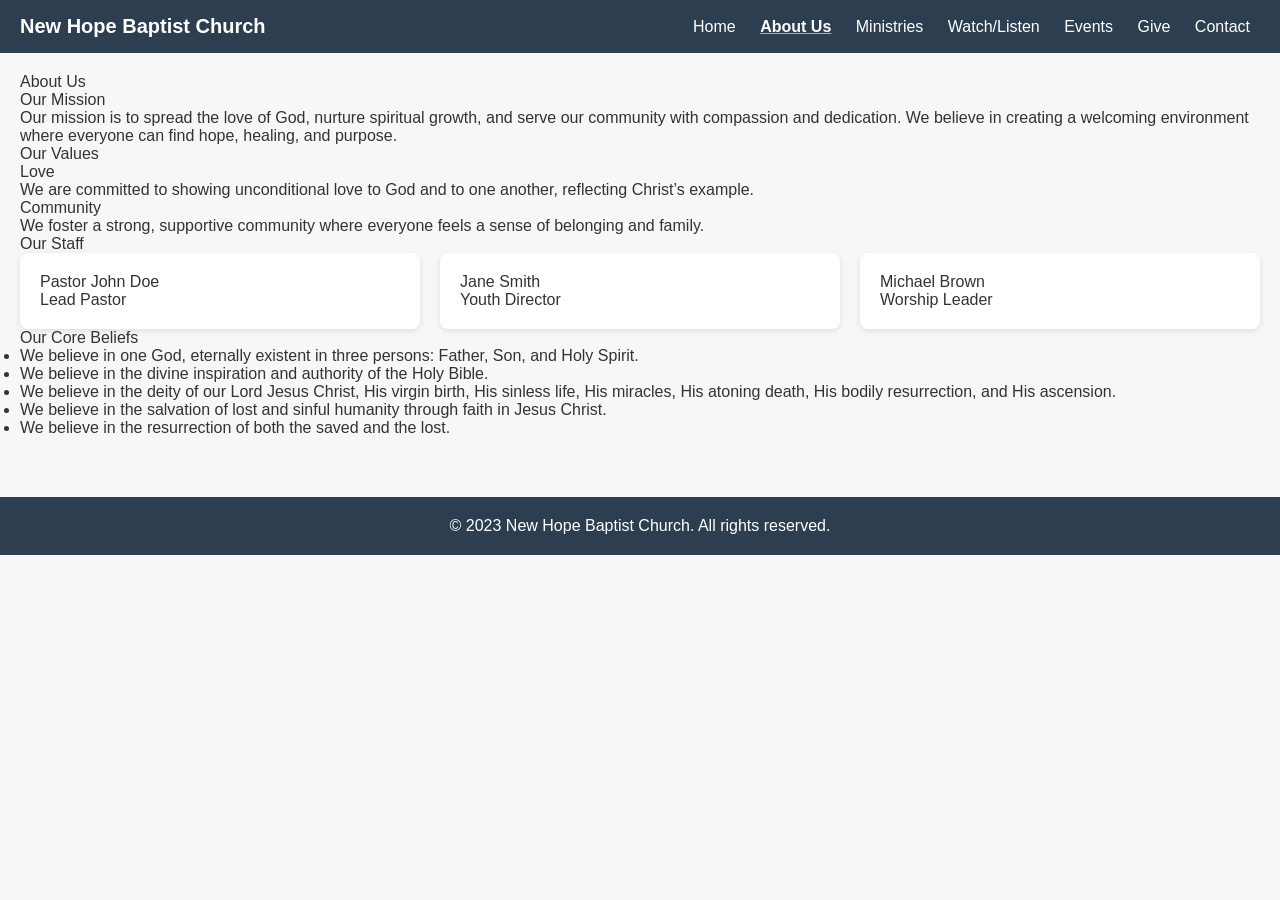
==== about.html @ 7a417d83 "mock update 1" ====
<!DOCTYPE html>
<html lang="en">
<head>
    <meta charset="UTF-8">
    <meta name="viewport" content="width=device-width, initial-scale=1.0">

    <title>About Us – New Hope Baptist Church</title>
    <meta name="description" content="Learn about the mission, values, staff, and core beliefs of New Hope Baptist Church.">
    <meta name="robots" content="index,follow">

    <!-- Open Graph -->
    <meta property="og:title" content="About Us – New Hope Baptist Church">
    <meta property="og:description" content="Discover the mission, values, and beliefs that guide New Hope Baptist Church.">
    <meta property="og:type" content="website">
    <meta property="og:image" content="images/about-banner.jpg">
    <meta property="og:url" content="https://yourdomain.com/about.html">

    <link rel="stylesheet" href="styles.css">
</head>

<body>

<header class="header">
    <div class="logo">New Hope Baptist Church</div>
    <nav class="nav" id="navMenu">
        <a href="index.html">Home</a>
        <a href="about.html" class="active">About Us</a>
        <a href="ministries.html">Ministries</a>
        <a href="watch.html">Watch/Listen</a>
        <a href="events.html">Events</a>
        <a href="give.html">Give</a>
        <a href="contact.html">Contact</a>
    </nav>
    <button class="menu-btn" onclick="toggleMenu()">☰</button>
</header>

<section class="page">
    <h1>About Us</h1>

    <h2>Our Mission</h2>
    <p>
        Our mission is to spread the love of God, nurture spiritual growth, and serve our community with compassion and dedication. 
        We believe in creating a welcoming environment where everyone can find hope, healing, and purpose.
    </p>

    <h2>Our Values</h2>

    <h3>Love</h3>
    <p>
        We are committed to showing unconditional love to God and to one another, reflecting Christ’s example.
    </p>

    <h3>Community</h3>
    <p>
        We foster a strong, supportive community where everyone feels a sense of belonging and family.
    </p>

    <h2>Our Staff</h2>
    <div class="staff-grid">
        <div class="staff-card">
            <h3>Pastor John Doe</h3>
            <p>Lead Pastor</p>
        </div>

        <div class="staff-card">
            <h3>Jane Smith</h3>
            <p>Youth Director</p>
        </div>

        <div class="staff-card">
            <h3>Michael Brown</h3>
            <p>Worship Leader</p>
        </div>
    </div>

    <h2>Our Core Beliefs</h2>
    <ul>
        <li>We believe in one God, eternally existent in three persons: Father, Son, and Holy Spirit.</li>
        <li>We believe in the divine inspiration and authority of the Holy Bible.</li>
        <li>We believe in the deity of our Lord Jesus Christ, His virgin birth, His sinless life, His miracles, His atoning death, His bodily resurrection, and His ascension.</li>
        <li>We believe in the salvation of lost and sinful humanity through faith in Jesus Christ.</li>
        <li>We believe in the resurrection of both the saved and the lost.</li>
    </ul>
</section>

<footer>
    © 2023 New Hope Baptist Church. All rights reserved.
</footer>

<script src="script.js"></script>
</body>
</html>
---- styles.css ----
/* http://meyerweb.com/eric/tools/css/reset/ 
   v2.0 | 20110126
   License: none (public domain)
*/
/* Kevin Riley */


/* @import url('https://fonts.googleapis.com/css2?family=Molle&family=Montserrat&display=swap'); */

html, body, div, span, applet, object, iframe,
h1, h2, h3, h4, h5, h6, p, blockquote, pre,
a, abbr, acronym, address, big, cite, code,
del, dfn, em, img, ins, kbd, q, s, samp,
small, strike, strong, sub, sup, tt, var,
b, u, i, center,
dl, dt, dd, ol, ul, li,
fieldset, form, label, legend,
table, caption, tbody, tfoot, thead, tr, th, td,
article, aside, canvas, details, embed, 
figure, figcaption, footer, header, hgroup, 
menu, nav, output, ruby, section, summary,
time, mark, audio, video {
	margin: 0;
	padding: 0;
	border: 0;
	font-size: 100%;
	font: inherit;
	vertical-align: baseline;
}
/* HTML5 display-role reset for older browsers */
article, aside, details, figcaption, figure, 
footer, header, hgroup, menu, nav, section {
	display: block;
}
/* GLOBAL */
body {
    margin: 0;
    font-family: Arial, sans-serif;
    background: #f7f7f7;
    color: #333;
}

h1, h2, h3 {
    margin-top: 0;
}

/* HEADER */
.header {
    background: #2c3e50;
    color: white;
    padding: 15px 20px;
    display: flex;
    justify-content: space-between;
    align-items: center;
}

.logo {
    font-weight: bold;
    font-size: 20px;
}

.nav a {
    color: white;
    margin: 0 10px;
    text-decoration: none;
}

.nav a.active {
    font-weight: bold;
    text-decoration: underline orange;
    
}

.menu-btn {
    display: none;
    background: none;
    border: none;
    color: white;
    font-size: 26px;
}

/* HERO */
.hero-image {
    width: 100%;
    height: 300px;
    background: #ccc;
}

/* GRID SECTIONS */
.info-grid {
    display: grid;
    grid-template-columns: repeat(auto-fit, minmax(250px, 1fr));
    padding: 20px;
    gap: 20px;
}

.center {
    display: flex;
    align-items: center;
    justify-content: center;
}

/* BUTTONS */
.btn {
    display: inline-block;
    background: #2980b9;
    color: white;
    padding: 10px 20px;
    text-decoration: none;
    border-radius: 6px;
}

/* PAGE CONTENT */
.page {
    padding: 20px;
}

.staff-grid {
    display: flex;
    gap: 20px;
}

.staff-card {
    background: white;
    padding: 15px;
    border-radius: 6px;
    flex: 1;
}


/* about styling   */

.staff-card {
    background: white;
    padding: 20px;
    border-radius: 8px;
    box-shadow: 0 2px 6px rgba(0,0,0,0.1);
}

/* FOOTER */
footer {
    text-align: center;
    padding: 20px;
    background: #2c3e50;
    color: white;
    margin-top: 40px;
}

/* Styling for Ministries */
.ministry-grid {
    display: grid;
    grid-template-columns: repeat(auto-fit, minmax(280px, 3fr));
    gap: 25px;
    padding: 20px 0;
}

.ministry-card {
    background: white;
    padding: 20px;
    border-radius: 8px;
    box-shadow: 0 2px 6px rgba(0,0,0,0.1);
}

.ministry-img {
    width: 100%;
    height: 150px;
    background: #ccc;
    border-radius: 6px;
    margin-bottom: 15px;
}

/*styling for watch and listen */
.sermon-grid {
    display: grid;
    grid-template-columns: repeat(auto-fit, minmax(280px, 1fr));
    gap: 25px;
    padding: 20px 0;
}

.sermon-card {
    background: white;
    padding: 20px;
    border-radius: 8px;
    box-shadow: 0 2px 6px rgba(0,0,0,0.1);
}

.sermon-card .date {
    color: #666;
    margin-bottom: 15px;
}

.sermon-buttons {
    display: flex;
    gap: 10px;
}
/* styling for events */
.event-grid {
    display: grid;
    grid-template-columns: repeat(auto-fit, minmax(280px, 1fr));
    gap: 25px;
    padding: 20px 0;
}
/* event styling */
.event-card {
    background: white;
    padding: 20px;
    border-radius: 8px;
    box-shadow: 0 2px 6px rgba(0,0,0,0.1);
}

.event-date {
    display: flex;
    flex-direction: column;
    margin-bottom: 10px;
}

.event-date .month {
    font-weight: bold;
    color: #2980b9;
}

.event-date .day {
    font-size: 32px;
    font-weight: bold;
    margin-top: -5px;
}

/* give styling */

.give-grid {
    display: grid;
    grid-template-columns: repeat(auto-fit, minmax(320px, 1fr));
    gap: 25px;
    padding: 20px 0;
}

.give-card {
    background: white;
    padding: 25px;
    border-radius: 8px;
    box-shadow: 0 2px 6px rgba(0,0,0,0.1);
}

.give-card h2 {
    margin-top: 0;
}

.give-card label {
    display: block;
    margin-top: 15px;
    font-weight: bold;
}

.give-card input,
.give-card select {
    width: 100%;
    padding: 10px;
    margin-top: 5px;
    border-radius: 6px;
    border: 1px solid #ccc;
    font-size: 16px;
}

.two-col {
    display: flex;
    gap: 15px;
}

.checkbox {
    margin-top: 15px;
    display: flex;
    align-items: center;
    gap: 8px;
}

.btn.full {
    width: 100%;
    text-align: center;
    margin-top: 20px;
}

.note {
    font-size: 14px;
    color: #666;
    margin-top: 10px;
}

/* contact styling */

.contact-grid {
    display: grid;
    grid-template-columns: repeat(auto-fit, minmax(320px, 1fr));
    gap: 25px;
    padding: 20px 0;
}

.contact-card {
    background: white;
    padding: 25px;
    border-radius: 8px;
    box-shadow: 0 2px 6px rgba(0,0,0,0.1);
}

.contact-card h2 {
    margin-top: 20px;
}

.contact-map .map-placeholder {
    width: 100%;
    height: 300px;
    background: #ccc;
    border-radius: 8px;
}

/* MOBILE MENU */
@media (max-width: 768px) {
    .nav {
        display: none;
        flex-direction: column;
        background: #2c3e50;
        padding: 10px;
    }

    .menu-btn {
        display: block;
    }
}
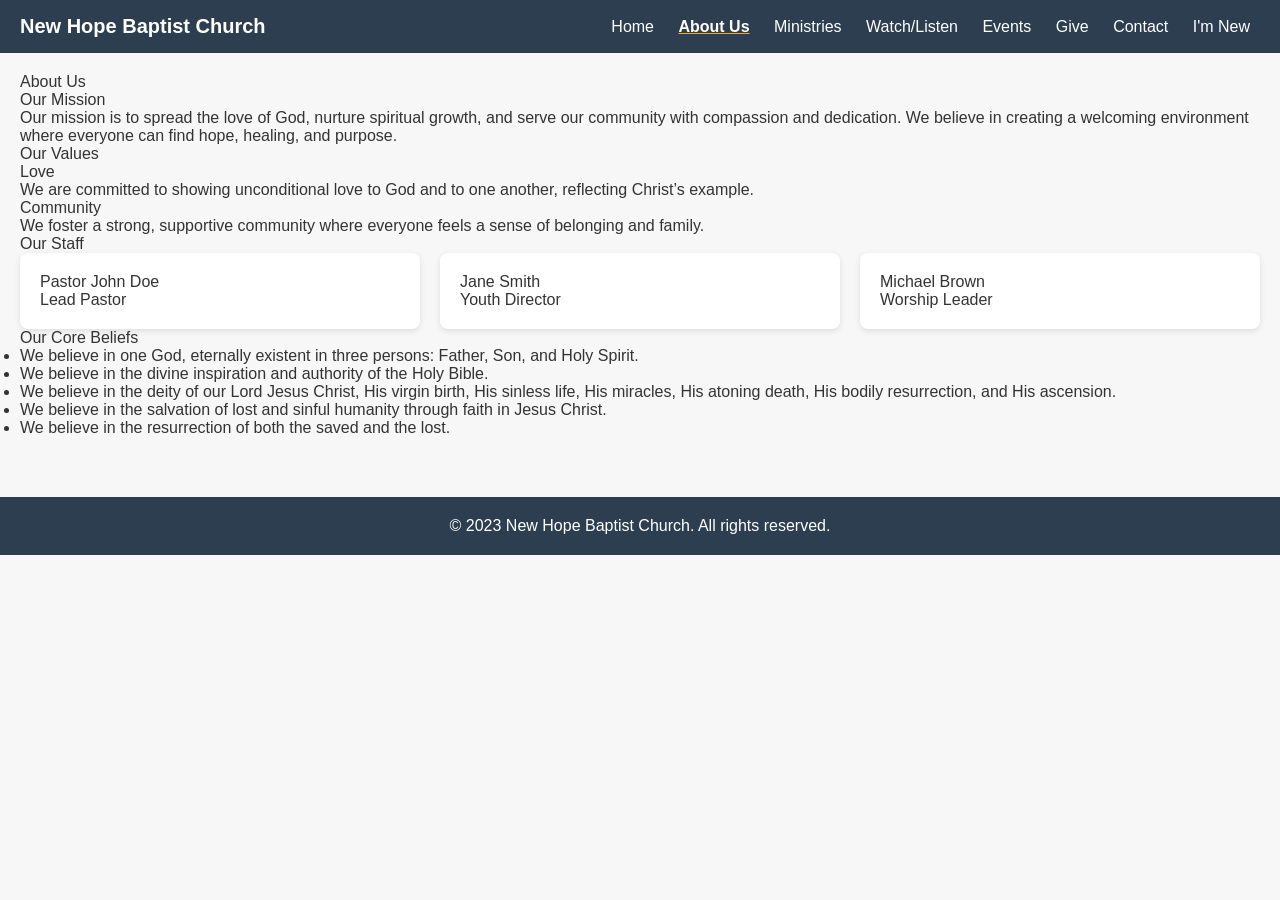
==== commit 1eb0f519: "image update 2" ====
--- a/about.html
+++ b/about.html
@@ -30,6 +30,7 @@
         <a href="events.html">Events</a>
         <a href="give.html">Give</a>
         <a href="contact.html">Contact</a>
+        <a href="new.html">I'm New</a>
     </nav>
     <button class="menu-btn" onclick="toggleMenu()">☰</button>
 </header>
--- a/styles.css
+++ b/styles.css
@@ -5,7 +5,7 @@
 /* Kevin Riley */
 
 
-/* @import url('https://fonts.googleapis.com/css2?family=Molle&family=Montserrat&display=swap'); */
+@import url('https://fonts.googleapis.com/css2?family=Molle&family=Montserrat&display=swap');
 
 html, body, div, span, applet, object, iframe,
 h1, h2, h3, h4, h5, h6, p, blockquote, pre,
@@ -70,7 +70,9 @@
     text-decoration: underline orange;
     
 }
-
+.nav a:hover { color: orange;
+    text-decoration: underline;
+}
 .menu-btn {
     display: none;
     background: none;
@@ -80,11 +82,11 @@
 }
 
 /* HERO */
-.hero-image {
+ .hero-image {
     width: 100%;
     height: 300px;
     background: #ccc;
-}
+} 
 
 /* GRID SECTIONS */
 .info-grid {
@@ -310,6 +312,35 @@
     height: 300px;
     background: #ccc;
     border-radius: 8px;
+}
+
+/* new members   */
+.new-grid {
+    display: grid;
+    grid-template-columns: repeat(auto-fit, minmax(280px, 1fr));
+    gap: 25px;
+    padding: 20px 0;
+}
+
+.new-card {
+    background: white;
+    padding: 20px;
+    border-radius: 8px;
+    box-shadow: 0 2px 6px rgba(0,0,0,0.1);
+}
+
+.expect-grid {
+    display: grid;
+    grid-template-columns: repeat(auto-fit, minmax(250px, 1fr));
+    gap: 20px;
+    margin-top: 20px;
+}
+
+.expect-card {
+    background: white;
+    padding: 20px;
+    border-radius: 8px;
+    box-shadow: 0 2px 6px rgba(0,0,0,0.1);
 }
 
 /* MOBILE MENU */
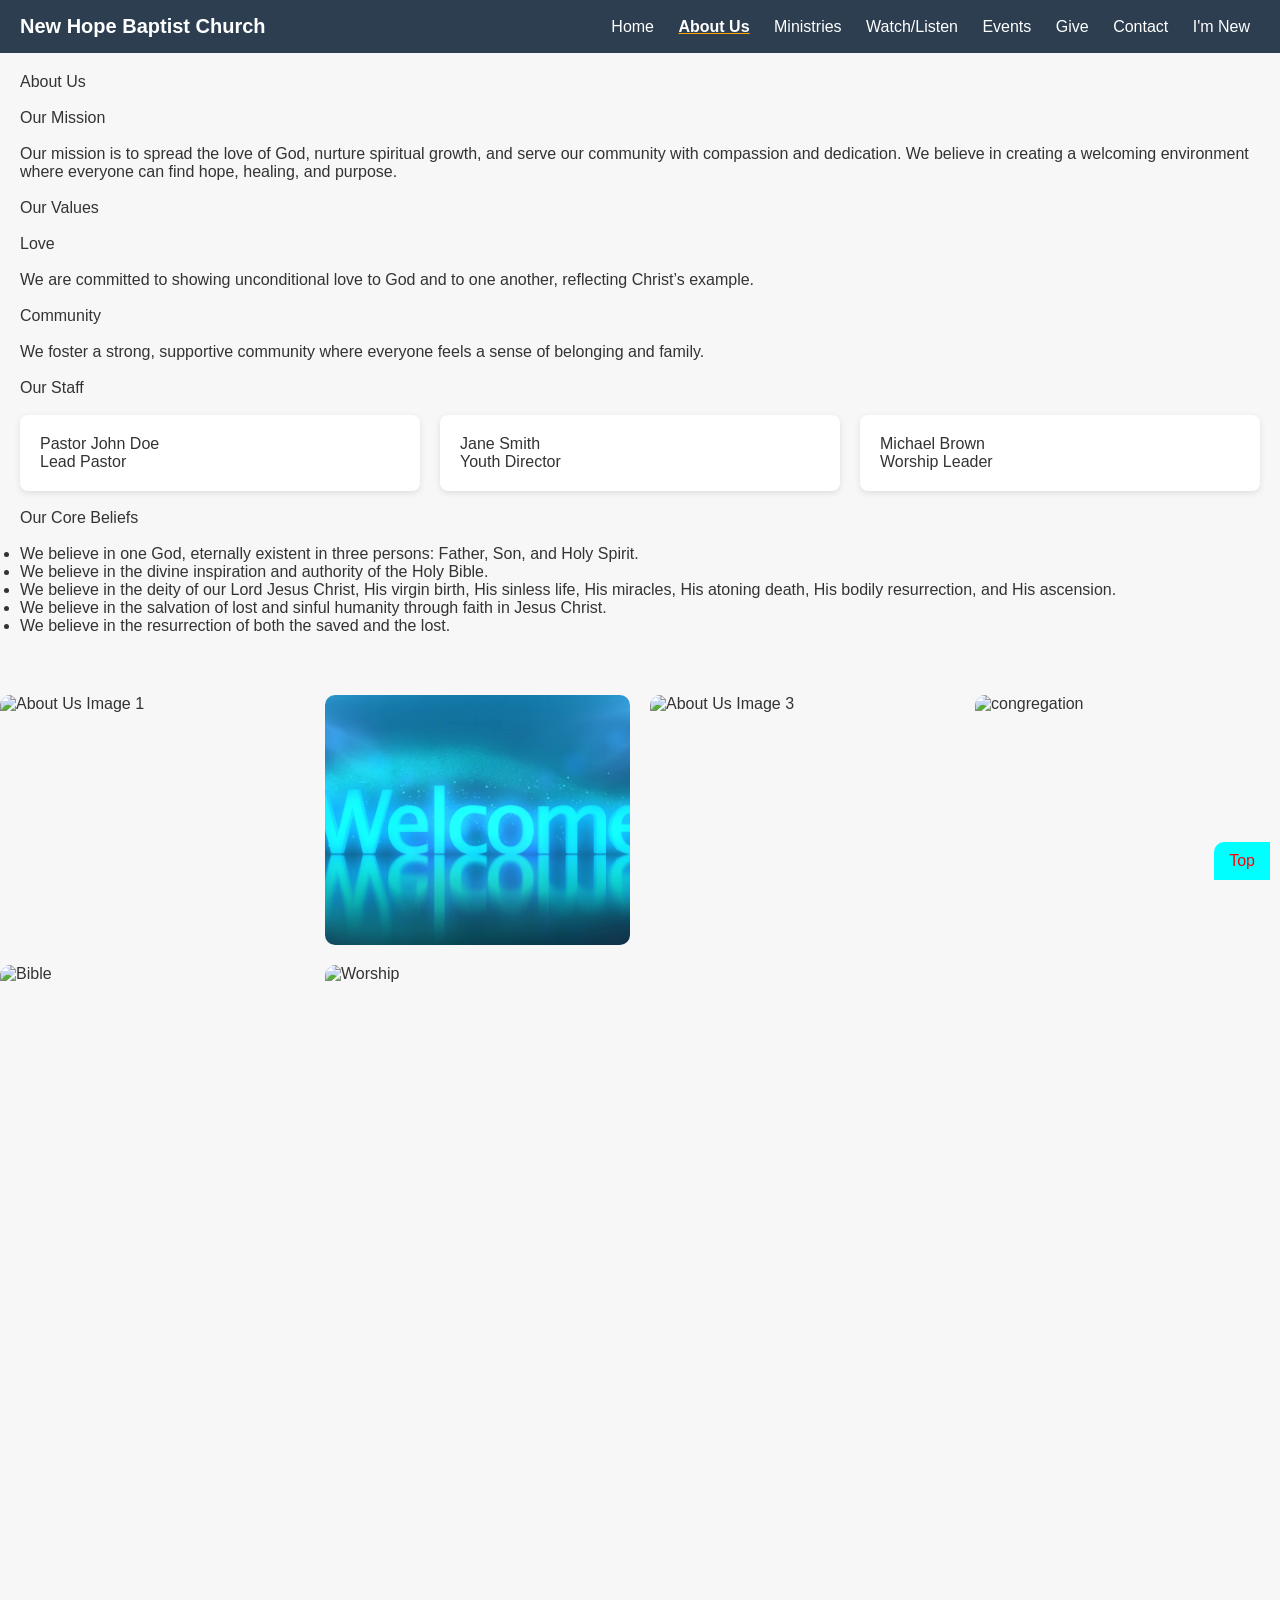
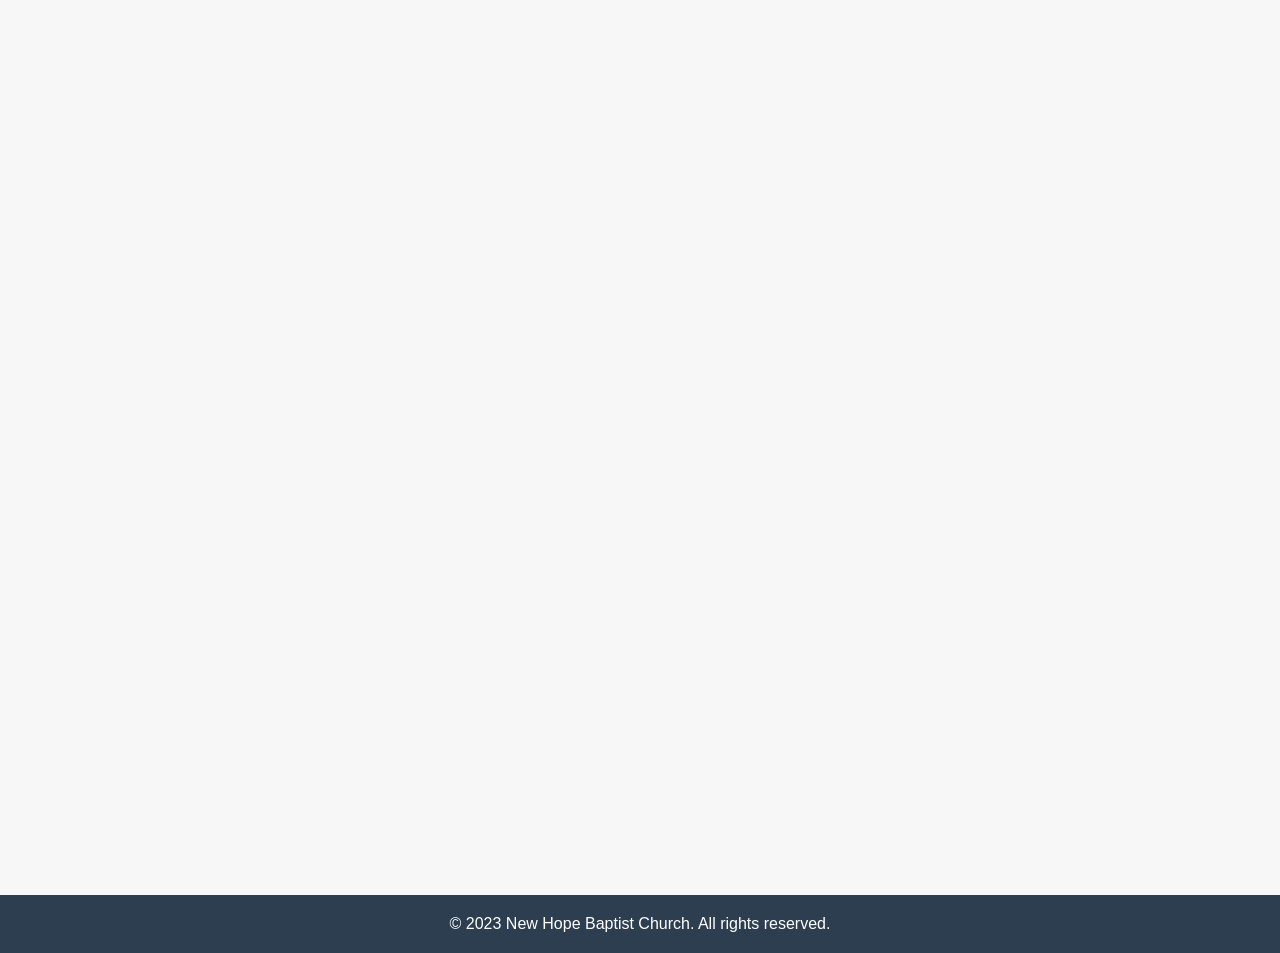
==== commit 6626179f: "image update 3" ====
--- a/about.html
+++ b/about.html
@@ -19,7 +19,7 @@
 </head>
 
 <body>
-
+<a href="#top">Top</a>
 <header class="header">
     <div class="logo">New Hope Baptist Church</div>
     <nav class="nav" id="navMenu">
@@ -35,28 +35,29 @@
     <button class="menu-btn" onclick="toggleMenu()">☰</button>
 </header>
 
+
 <section class="page">
-    <h1>About Us</h1>
+    <h1>About Us</h1><br>
 
-    <h2>Our Mission</h2>
+    <h2>Our Mission</h2><br>
     <p>
         Our mission is to spread the love of God, nurture spiritual growth, and serve our community with compassion and dedication. 
         We believe in creating a welcoming environment where everyone can find hope, healing, and purpose.
-    </p>
+    </p><br>
 
-    <h2>Our Values</h2>
+    <h2>Our Values</h2><br>
 
-    <h3>Love</h3>
+    <h3>Love</h3><br>
     <p>
         We are committed to showing unconditional love to God and to one another, reflecting Christ’s example.
-    </p>
+    </p><br>
 
-    <h3>Community</h3>
+    <h3>Community</h3><br>
     <p>
         We foster a strong, supportive community where everyone feels a sense of belonging and family.
-    </p>
+    </p><br>
 
-    <h2>Our Staff</h2>
+    <h2>Our Staff</h2><br>
     <div class="staff-grid">
         <div class="staff-card">
             <h3>Pastor John Doe</h3>
@@ -72,9 +73,9 @@
             <h3>Michael Brown</h3>
             <p>Worship Leader</p>
         </div>
-    </div>
+    </div><br>
 
-    <h2>Our Core Beliefs</h2>
+    <h2>Our Core Beliefs</h2><br>
     <ul>
         <li>We believe in one God, eternally existent in three persons: Father, Son, and Holy Spirit.</li>
         <li>We believe in the divine inspiration and authority of the Holy Bible.</li>
@@ -84,6 +85,15 @@
     </ul>
 </section>
 
+<section class="about-images">
+    <img src="images/divine inspiration1.jpeg" alt="About Us Image 1">
+    <img src="images/welcome1.jpeg" alt="About Us Image 2">
+    <img src="images/salvation1.jpeg" alt="About Us Image 3">
+    <img src="images/congregation1.jpeg" alt="congregation">
+    <img src="images/bible2.jpeg" alt="Bible">
+    <img src="images/worship3.jpeg" alt="Worship">
+</section>
+
 <footer>
     © 2023 New Hope Baptist Church. All rights reserved.
 </footer>
--- a/styles.css
+++ b/styles.css
@@ -35,11 +35,28 @@
 /* GLOBAL */
 body {
     margin: 0;
-    font-family: Arial, sans-serif;
+    font-family: Montserrat, sans-serif;
     background: #f7f7f7;
     color: #333;
 }
-
+/* Scroll to top button */
+[href="#top"] {
+     position: fixed;
+     bottom: 20px;  
+     right:10px;
+     border-radius:10px 0 0px 0px;
+     color: red;
+     background-color: aqua;
+     z-index:9999;
+     padding: 10px 15px;
+        text-decoration: none;
+    }
+     
+[href="#top"]:hover {
+     background-color: orange;
+     color: white;
+     text-decoration: none;
+    }
 h1, h2, h3 {
     margin-top: 0;
 }
@@ -84,9 +101,26 @@
 /* HERO */
  .hero-image {
     width: 100%;
-    height: 300px;
+    height: 10px;
     background: #ccc;
 } 
+
+
+img {
+    max-width: 100%;
+    height: auto;
+    display: block;
+}
+
+
+.full-width-img {
+    width: 100vw;        /* full browser width */
+    max-width: 100vw;
+    margin-left: 50%;
+    transform: translateX(-50%); /* centers the image */
+    height: auto;
+    display: block;
+}
 
 /* GRID SECTIONS */
 .info-grid {
@@ -112,7 +146,7 @@
     border-radius: 6px;
 }
 
-/* PAGE CONTENT */
+/* PAGE CONTENT about styling*/
 .page {
     padding: 20px;
 }
@@ -130,7 +164,21 @@
 }
 
 
-/* about styling   */
+.about-images{
+    display: grid;
+    grid-template-columns: repeat(auto-fit, minmax(250px, 1fr));
+    gap: 20px; 
+    margin: 40px 0;
+
+}
+
+.about-images img {
+    width: 100%;
+    height: 250px;
+    object-fit: cover;
+    border-radius: 10px;
+    display: block;
+}
 
 .staff-card {
     background: white;
@@ -145,7 +193,7 @@
     padding: 20px;
     background: #2c3e50;
     color: white;
-    margin-top: 40px;
+    margin-top: 100%;
 }
 
 /* Styling for Ministries */
@@ -165,10 +213,18 @@
 
 .ministry-img {
     width: 100%;
-    height: 150px;
+    height: 160px;
     background: #ccc;
+    overflow: hidden;
     border-radius: 6px;
-    margin-bottom: 15px;
+    /* margin-bottom: 15px; */
+}
+
+ministry-img img {
+    width: 100%;
+    height: 100%;
+    object-fit: cover;
+  
 }
 
 /*styling for watch and listen */
@@ -195,6 +251,7 @@
     display: flex;
     gap: 10px;
 }
+
 /* styling for events */
 .event-grid {
     display: grid;
@@ -202,7 +259,7 @@
     gap: 25px;
     padding: 20px 0;
 }
-/* event styling */
+
 .event-card {
     background: white;
     padding: 20px;
@@ -344,7 +401,7 @@
 }
 
 /* MOBILE MENU */
-@media (max-width: 768px) {
+@media (max-width: 1021px) {
     .nav {
         display: none;
         flex-direction: column;
